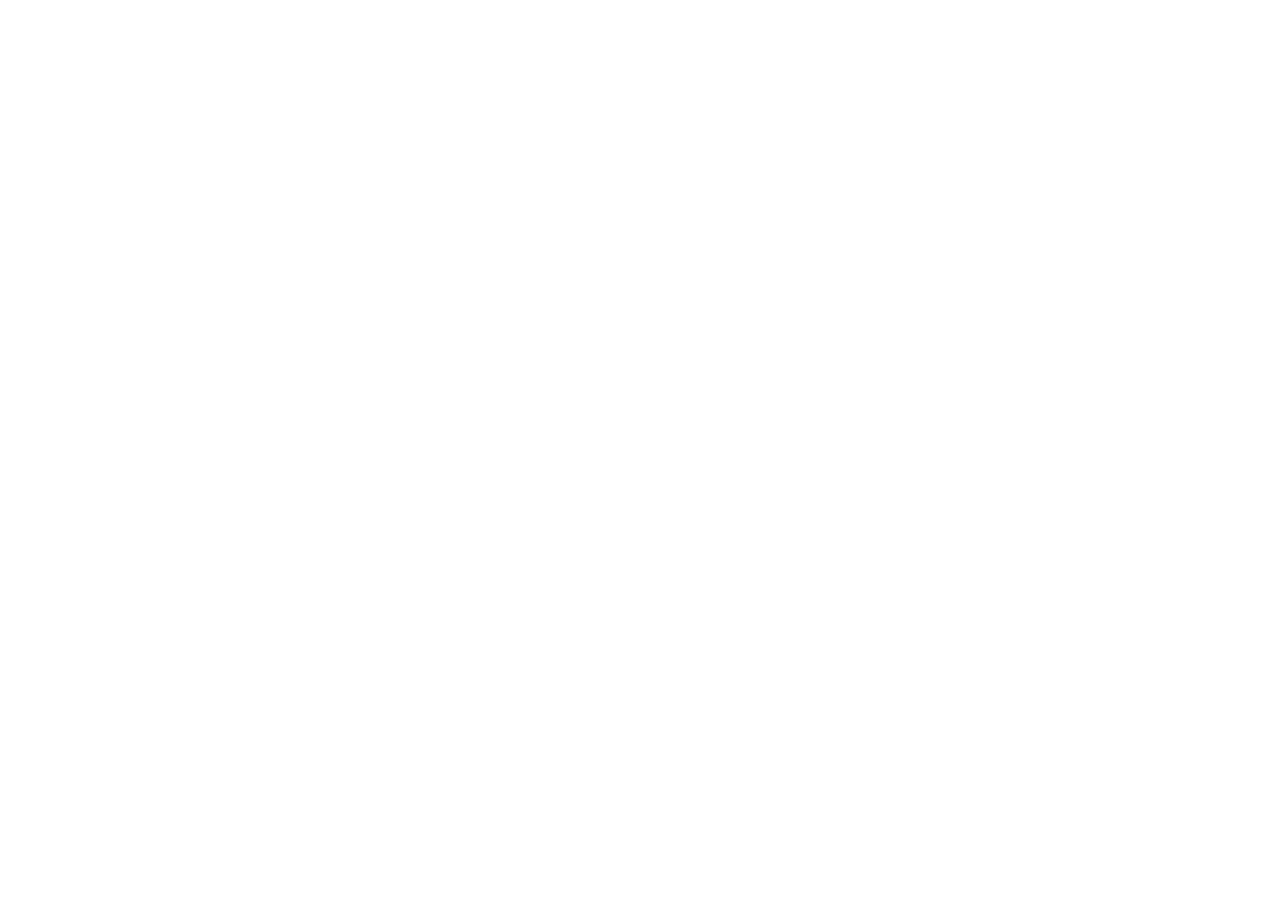
==== index.html @ d853bd6f "Initial commit" ====
<!DOCTYPE html>
<html lang="en" dir="ltr">
  <head>
    <meta charset="utf-8">
    <title>AirBnB</title>
    <link rel="stylesheet" href="/css/main.css">
  </head>
  <body>
    <div class="container">

    </div>
  </body>
</html>
---- css/main.css ----
*{
  margin: 0;
  padding: 0;
  box-sizing: border-box;
}
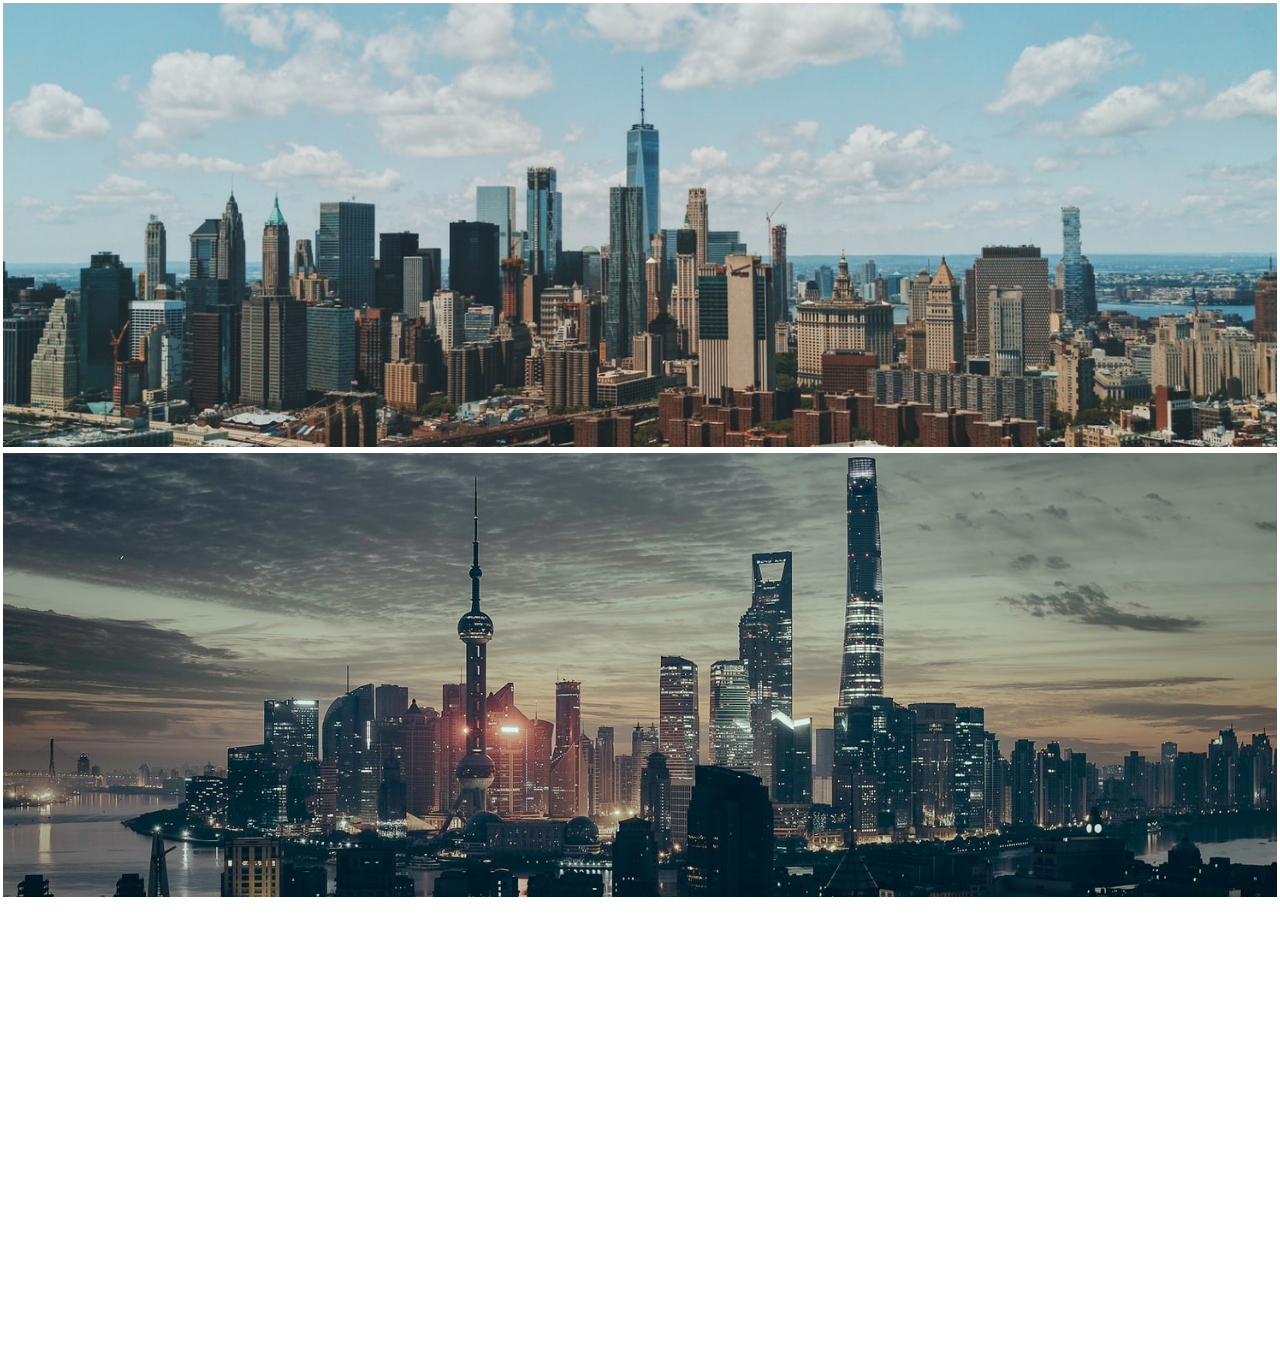
==== commit 7ab8193a: "Inserimento container e Background-image" ====
--- a/index.html
+++ b/index.html
@@ -3,10 +3,19 @@
   <head>
     <meta charset="utf-8">
     <title>AirBnB</title>
-    <link rel="stylesheet" href="/css/main.css">
+    <link rel="stylesheet" href="css/main.css">
   </head>
   <body>
-    <div class="container">
+    <!-- New York -->
+    <div id="NewYork" class="container">
+    
+    </div>
+    <!-- Shanghai -->
+    <div id="Shanghai" class="container">
+
+    </div>
+    <!-- London -->
+    <div id="London" class="container">
 
     </div>
   </body>
--- a/css/main.css
+++ b/css/main.css
@@ -1,5 +1,30 @@
+/* css generale */
 *{
   margin: 0;
   padding: 0;
   box-sizing: border-box;
 }
+
+.container{
+  position:relative;
+  width: 100%;
+  height: 50vh;
+  background-position: center;
+  border: 3px white solid;
+  background-size: cover;
+  background-position: center;
+
+}
+
+/* css image background */
+#NewYork{
+  background-image: url("../img/NewYork.jpg");
+}
+#Shanghai{
+  background-image: url("../img/Shanghai.jpg");
+
+}
+#London{
+  background-image: url("../img/london.jpg");
+  background-position: bottom;
+}
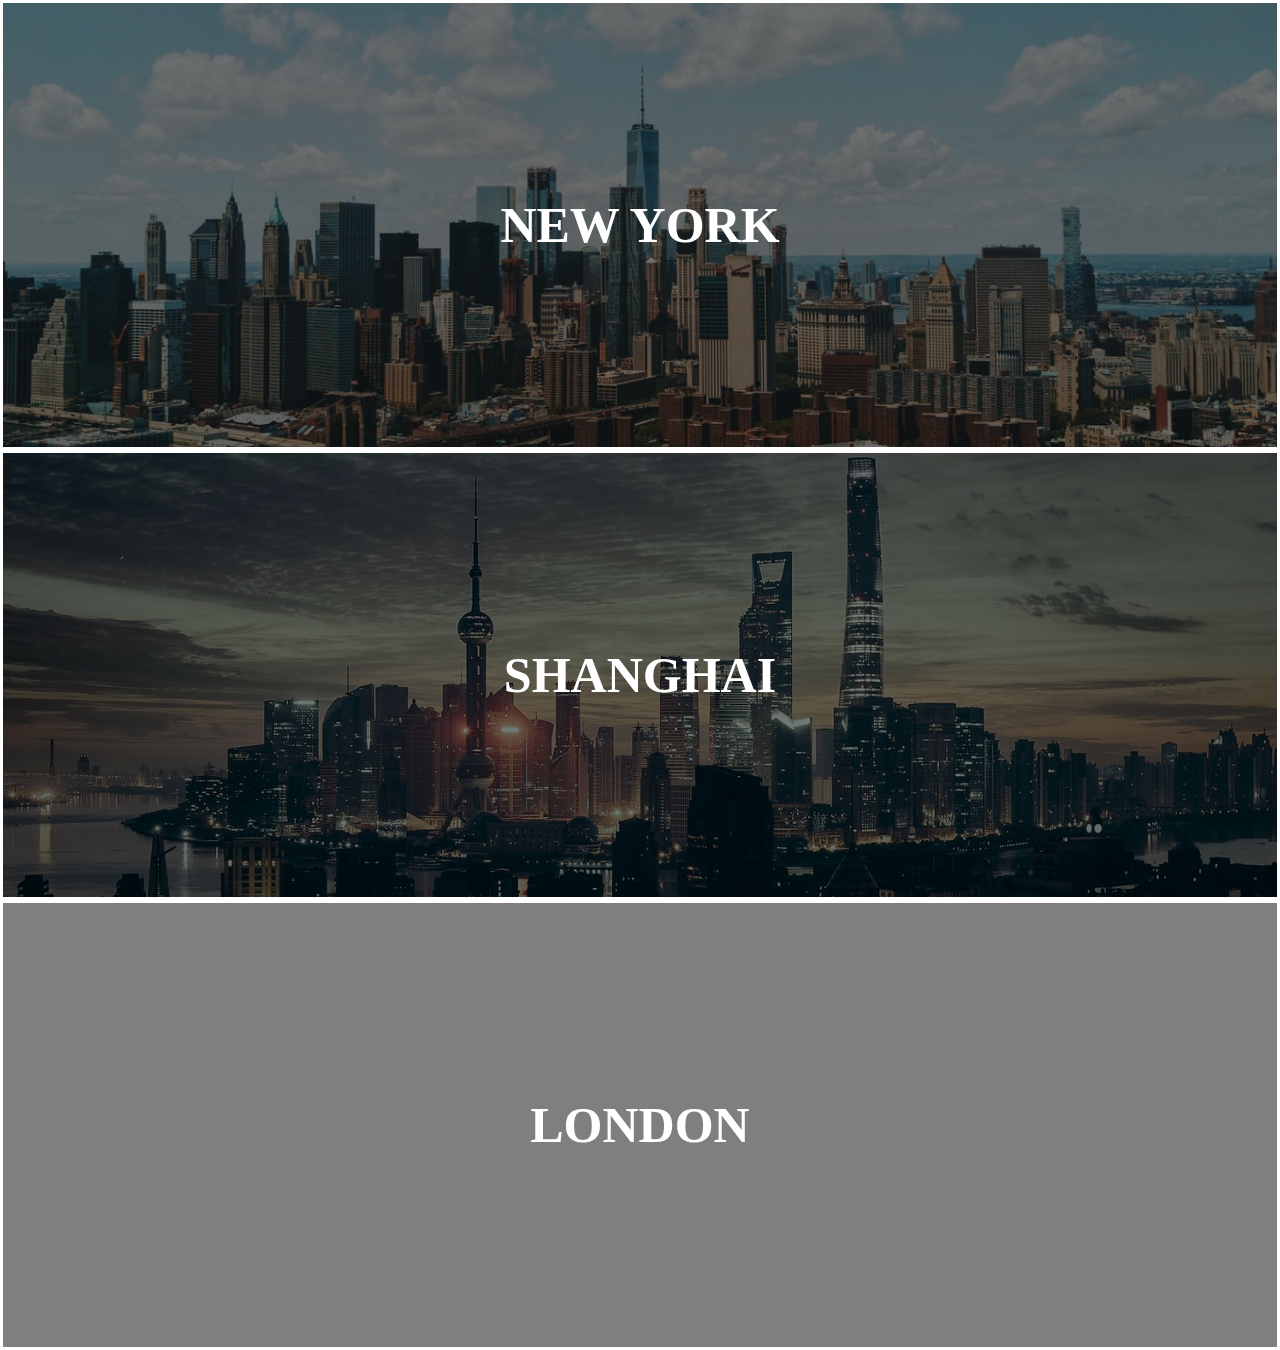
==== commit 088ed3db: "Add cityName + layer" ====
--- a/index.html
+++ b/index.html
@@ -8,15 +8,18 @@
   <body>
     <!-- New York -->
     <div id="NewYork" class="container">
-    
+      <div class="layer"></div>
+      <span class="cityName">New York</span>
     </div>
     <!-- Shanghai -->
     <div id="Shanghai" class="container">
-
+      <div class="layer"></div>
+      <span class="cityName">Shanghai</span>
     </div>
     <!-- London -->
     <div id="London" class="container">
-
+      <div class="layer"></div>
+      <span class="cityName">London</span>
     </div>
   </body>
 </html>
--- a/css/main.css
+++ b/css/main.css
@@ -15,8 +15,22 @@
   background-position: center;
 
 }
-
-/* css image background */
+.layer{
+  height: 100%;
+  width: 100%;
+  background-color: rgba(0,0,0,0.5);
+}
+.cityName{
+  position: absolute;
+   left: 50%;
+   top: 50%;
+   transform: translate(-50%, -50%);
+  font-size: 50px;
+  color: white;
+  font-weight: bold;
+  text-transform: uppercase;
+}
+/* css id image background */
 #NewYork{
   background-image: url("../img/NewYork.jpg");
 }
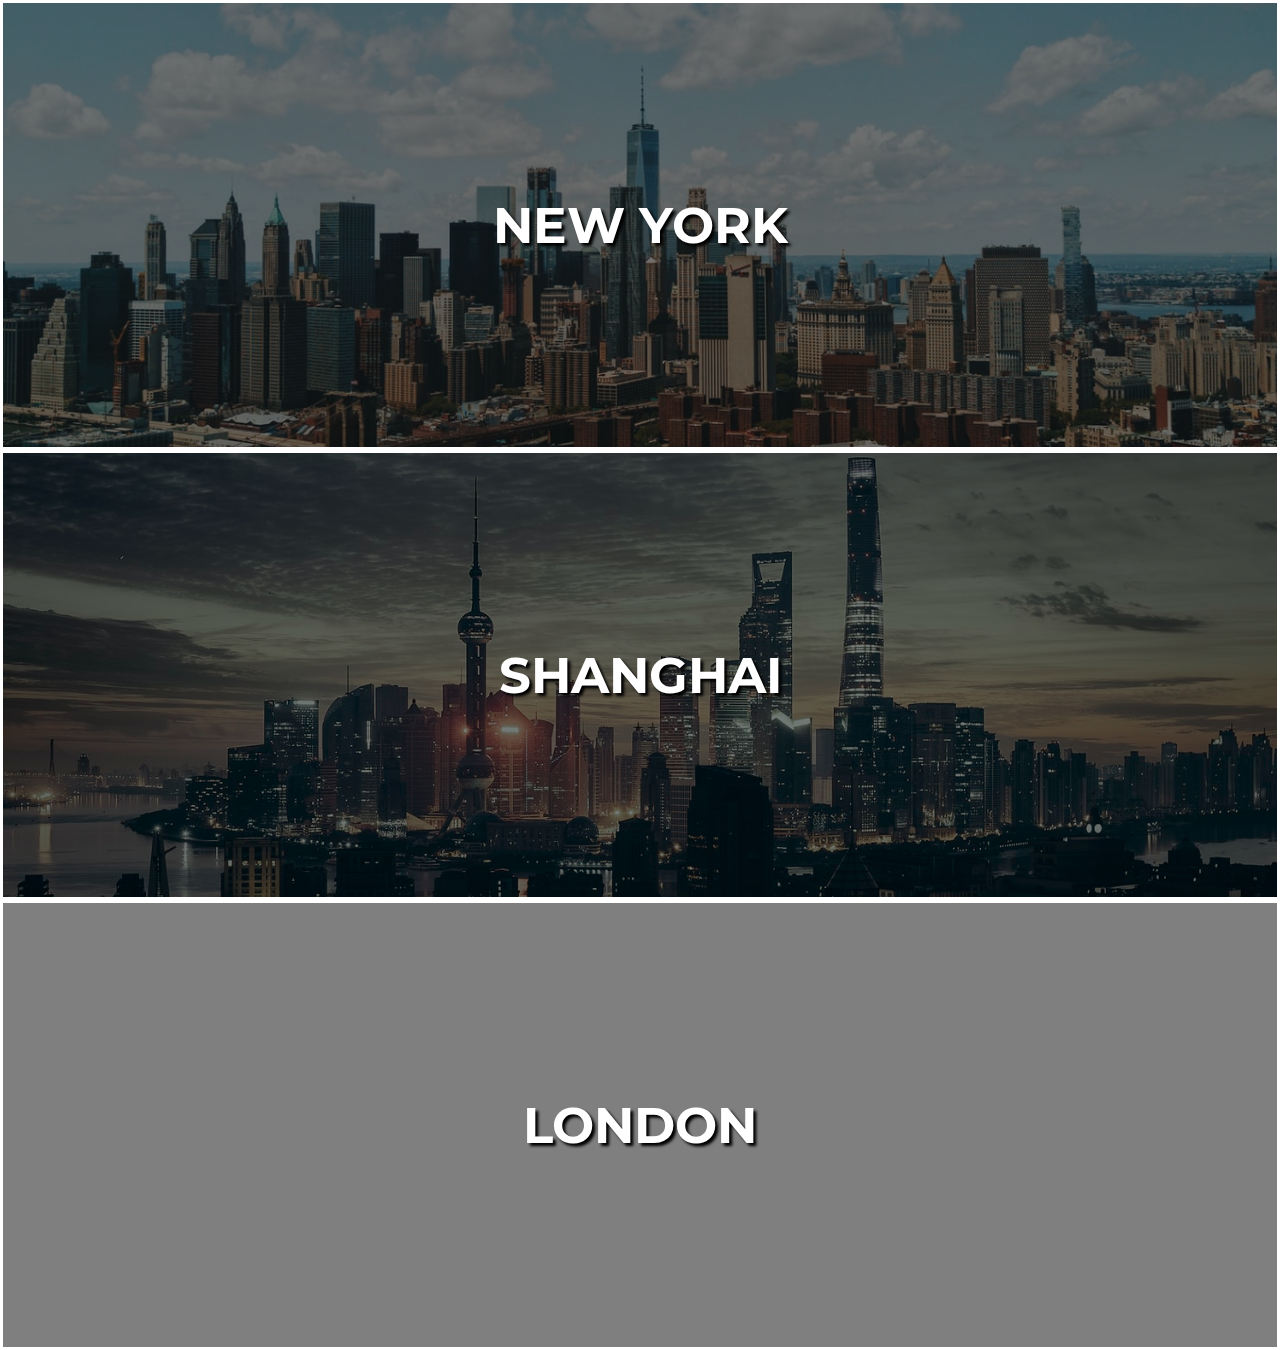
==== commit 3d8116e3: "Add font-family + text-shadow" ====
--- a/index.html
+++ b/index.html
@@ -4,6 +4,7 @@
     <meta charset="utf-8">
     <title>AirBnB</title>
     <link rel="stylesheet" href="css/main.css">
+    <link href="https://fonts.googleapis.com/css2?family=Montserrat:wght@500;600;700;800&display=swap" rel="stylesheet">
   </head>
   <body>
     <!-- New York -->
--- a/css/main.css
+++ b/css/main.css
@@ -4,6 +4,11 @@
   padding: 0;
   box-sizing: border-box;
 }
+
+body {
+  font-family: 'Montserrat', sans-serif;
+}
+/* css container */
 
 .container{
   position:relative;
@@ -13,13 +18,14 @@
   border: 3px white solid;
   background-size: cover;
   background-position: center;
+}
 
-}
 .layer{
   height: 100%;
   width: 100%;
   background-color: rgba(0,0,0,0.5);
 }
+
 .cityName{
   position: absolute;
    left: 50%;
@@ -29,15 +35,19 @@
   color: white;
   font-weight: bold;
   text-transform: uppercase;
+  text-shadow: 3px 3px 3px black;
 }
+
 /* css id image background */
+
 #NewYork{
   background-image: url("../img/NewYork.jpg");
 }
+
 #Shanghai{
   background-image: url("../img/Shanghai.jpg");
+}
 
-}
 #London{
   background-image: url("../img/london.jpg");
   background-position: bottom;
